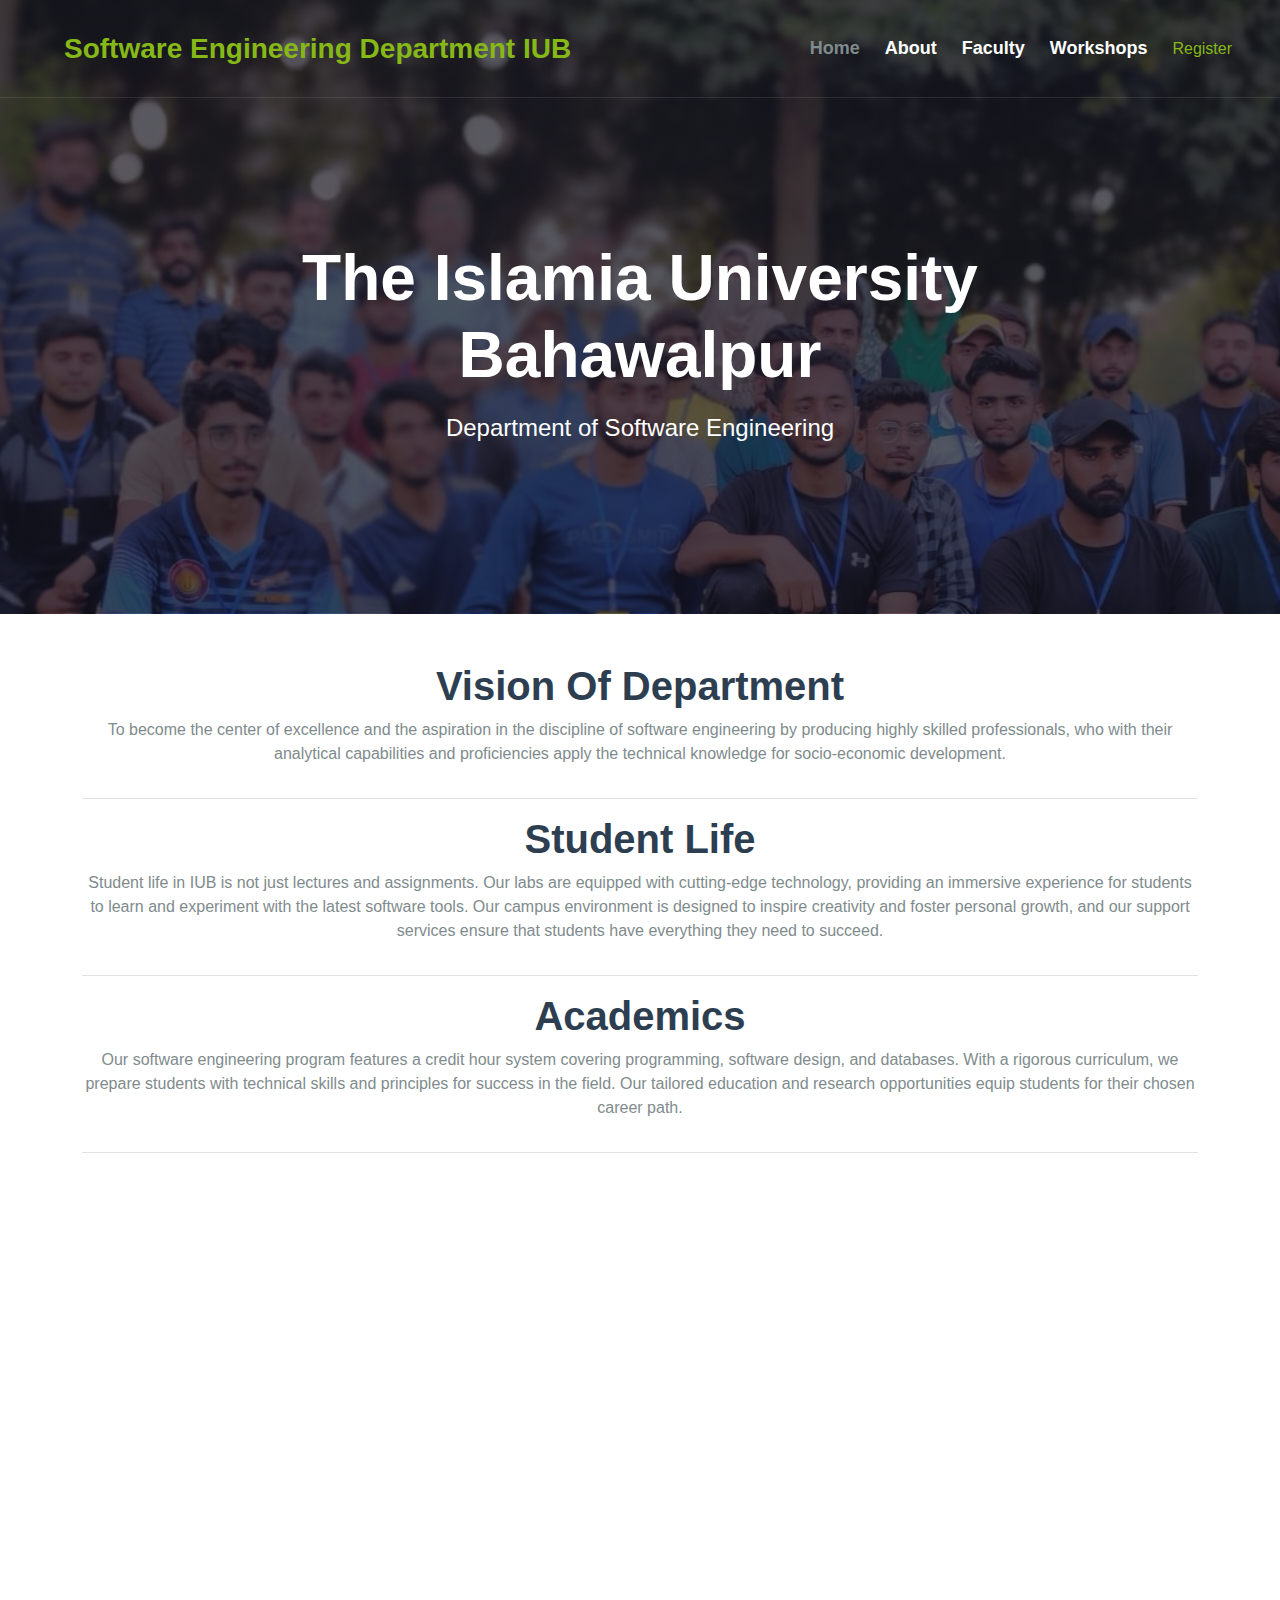
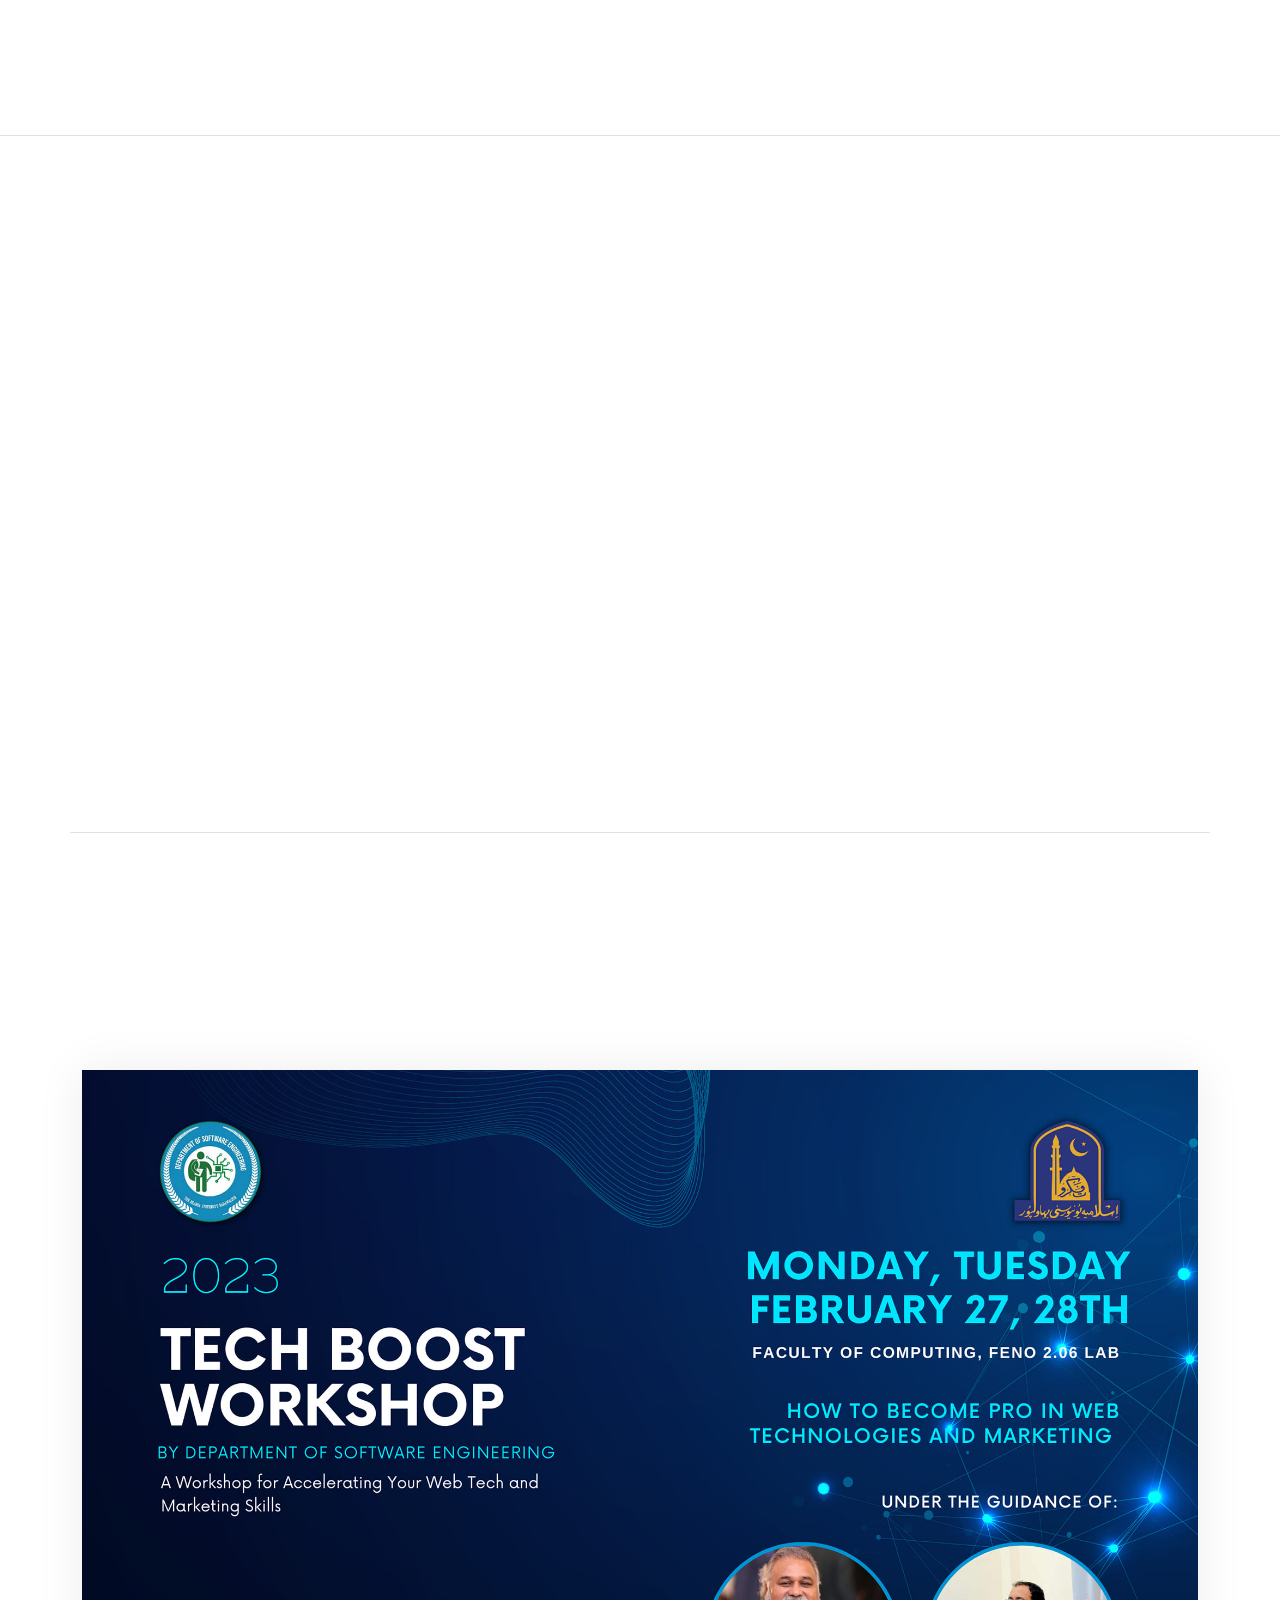
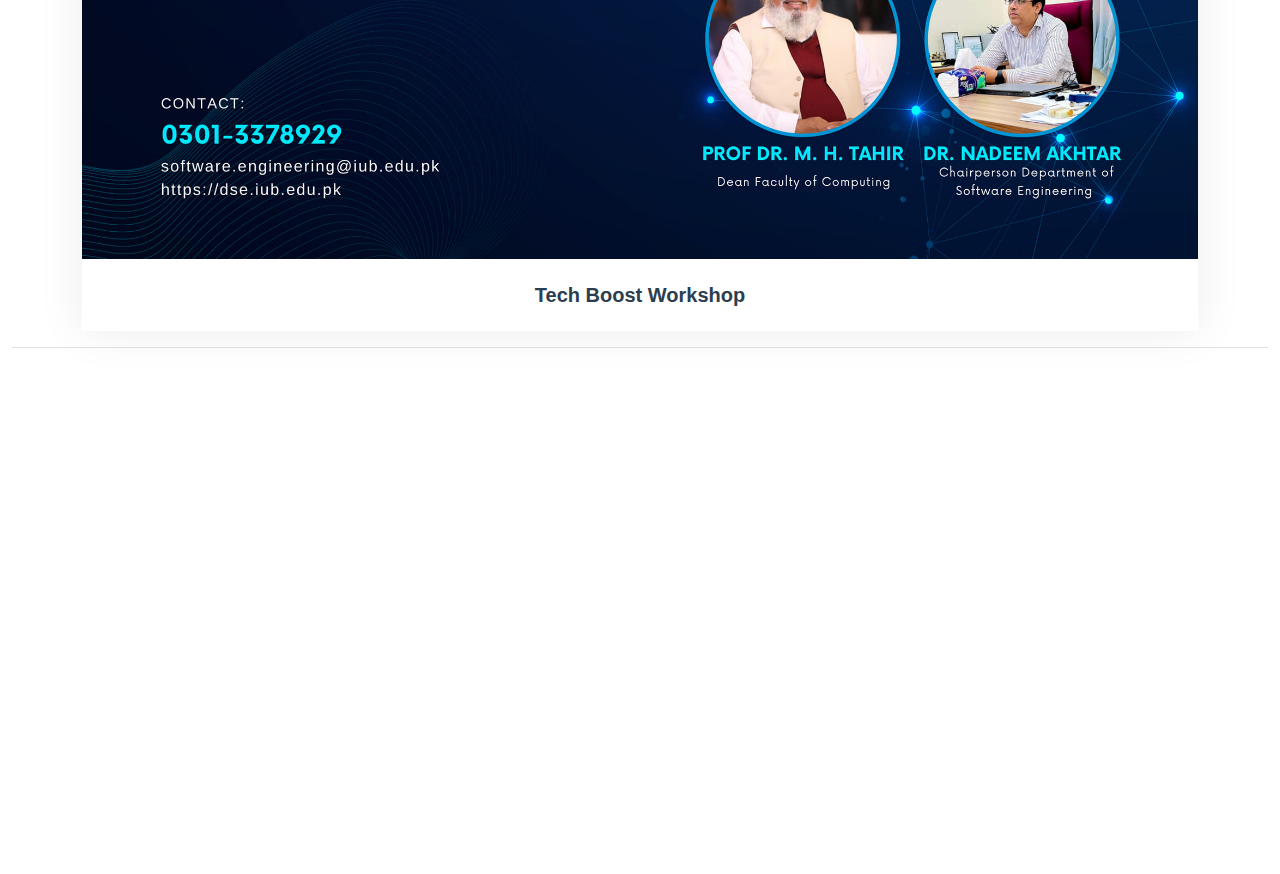
==== index.html @ a4edbe6d "updated code" ====
<!DOCTYPE html>
<html lang="en">

<head>
    <meta charset="utf-8">
    <title>Department of software Engineering</title>
    <meta content="width=device-width, initial-scale=1.0" name="viewport">
    <meta content="" name="keywords">
    <meta content="" name="description">
    <!-- Icon Font Stylesheet -->
    <link href="https://cdnjs.cloudflare.com/ajax/libs/font-awesome/5.10.0/css/all.min.css" rel="stylesheet">
    <link href="https://cdn.jsdelivr.net/npm/bootstrap-icons@1.4.1/font/bootstrap-icons.css" rel="stylesheet">
    <link href="css/bootstrap.min.css" rel="stylesheet">
    <link href="css/style.css" rel="stylesheet">
</head>
<body>
    <!-- Navbar & Hero Start -->
    <div class="container-fluid position-relative p-0">
        <nav class="navbar navbar-expand-lg navbar-light px-4 px-lg-5 py-3 py-lg-0">
                <h3 class="text-primary m-0"><i class="me-3"></i>Software Engineering Department <b>IUB</b></h3>
                <!-- <img src="img/logo.png" alt="Logo"> -->
            </a>
            <button class="navbar-toggler" type="button" data-bs-toggle="collapse" data-bs-target="#navbarCollapse">
                <span class="fa fa-bars"></span>
            </button>
            <div class="collapse navbar-collapse" id="navbarCollapse">
                <div class="navbar-nav ms-auto py-0">
                    <a href="index.html" class="nav-item nav-link active">Home</a>
                    <a href="about.html" class="nav-item nav-link">About</a>
                    <a href="Faculty.html" class="nav-item nav-link">Faculty</a>
                    <a href="Workshops.html" class="nav-item nav-link">Workshops</a>
                </div>
                <a href="https://www.iub.edu.pk/" target="_blank">Register</a>
            </div>
        </nav>

        <div class="container-fluid bg-primary py-5 mb-5 hero-header">
            <div class="container py-5">
                <div class="row justify-content-center py-5">
                    <div class="col-lg-10 pt-lg-5 mt-lg-5 text-center">
                        <h2 class="display-3 text-white mb-3 animated slideInDown">The Islamia University Bahawalpur</h2>
                        <p class="fs-4 text-white mb-4 animated slideInDown">Department of Software Engineering</p> 
                    </div>
                </div>
            </div>
        </div>
    </div>
    <!-- Navbar & Hero End -->

      <!-- about section -->
    <div class="about" id="about">
	    <div class="container">
	        <h1 class="text-center">Vision Of Department</h1>
		        <div class="row">
			        <div class="col-lg-12 col-md-12 col-sm-12 desc">
				        <p style="text-align: center;">
				            To become the center of excellence and the aspiration in the discipline of software engineering by producing highly skilled professionals, who with their analytical capabilities and proficiencies apply the technical knowledge for socio-economic development. 
                         </p>
                    </div>
                </div>
            <hr>
        </div>
    </div>

    <div class="about" id="about">
	    <div class="container">
	        <h1 class="text-center">Student Life</h1>
		        <div class="row">
			        <div class="col-lg-12 col-md-12 col-sm-12 desc">
				        <p style="text-align: center;">
				            Student life in IUB is not just lectures and assignments. Our labs are equipped with cutting-edge technology, providing an immersive experience for students to learn and experiment with the latest software tools. Our campus environment is designed to inspire creativity and foster personal growth, and our support services ensure that students have everything they need to succeed.
                         </p>
                    </div>
                </div>
            <hr>
        </div>
    </div>

    <div class="about" id="about">
	    <div class="container">
	        <h1 class="text-center">Academics</h1>
		        <div class="row">
			        <div class="col-lg-12 col-md-12 col-sm-12 desc">
				        <p style="text-align: center;">
				            Our software engineering program features a credit hour system covering programming, software design, and databases. With a rigorous curriculum, we prepare students with technical skills and principles for success in the field. Our tailored education and research opportunities equip students for their chosen career path. 
                         </p>
                    </div>
                </div>
            <hr>
        </div>
    </div>

        <!-- About Start -->
        <div class="container-xxl py-5">
            <div class="container">
                <div class="row g-5">
                    <div class="col-lg-6 wow fadeInUp" data-wow-delay="0.1s" style="min-height: 400px;">
                        <div class="position-relative h-100">
                            <img class="img-fluid position-absolute w-100 h-100" src="/assets/iub_logo.png" alt="Iub logo" style="object-fit: cover;">
                        </div>
                    </div>
                    <div class="col-lg-6 wow fadeInUp" data-wow-delay="0.3s">
                        <h6 class="section-title bg-white text-start text-primary pe-3">About Us</h6>
                        <h1 class="mb-4">Welcome to <span class="text-primary">Islamia University Bahawalpur</span></h1>
                        <h3>Department of Software Engineering</h3>
                        <p class="mb-4">Welcome to our software engineering department, where we prepare students to navigate the ever-changing world of software development. With our BS and MS programs, cutting-edge curriculum, and world-class faculty, we equip our students with the technical skills and principles necessary to succeed. From programming fundamentals to software design and databases, we've got you covered. Our department provides students with the resources they need to pursue their passions and achieve their career goals, whether that's developing software for the latest technology or researching innovative solutions to complex problems. So come join us and discover what it means to be a software engineer!</p>
                    </div>
                </div>
            </div>
        </div>
        <hr>
     <!-- About End -->

    <!-- Team Start -->
    <div class="container-xxl py-5">
        <div class="container">
                     <div class="text-center wow fadeInUp" data-wow-delay="0.1s">
                <h6 class="section-title bg-white text-center text-primary px-3">Teachers</h6>
                <h1 class="mb-5">Meet Our Teachers</h1>
            </div>
            <div class="row g-4">
                 <div class="col-lg-3 col-md-6 wow fadeInUp" data-wow-delay="0.1s">
                    <div class="team-item">
                        <div class="overflow-hidden">
                            <img class="img-fluid" src="/assets/Sir Talal.jpeg" alt="Sir Talal" height="500" width="230"> </div>
                                <div class="text-center p-4">
                            <h5 class="mb-0">Mr. Muhammad Talal</h5>  
                        </div>
                    </div>
                </div>

                <div class="col-lg-3 col-md-6 wow fadeInUp" data-wow-delay="0.1s">
                    <div class="team-item">
                        <div class="overflow-hidden">
                            <img class="img-fluid" src="/assets/Sir Delair.jpeg" alt="Sir Delair"> </div>
                                 <div class="text-center p-4">
                            <h5 class="mb-0">Mr. Dilar Ali Awan</h5>
                        </div>
                    </div>
                </div>

                <div class="col-lg-3 col-md-6 wow fadeInUp" data-wow-delay="0.3s">
                    <div class="team-item">
                        <div class="overflow-hidden">
                            <img class="img-fluid" src="/assets/Sir Kazmi.jpeg" alt="Sir Kazmi"></div>
                        <div class="text-center p-4">
                            <h5 class="mb-0">Mr Rafaqat Kazmi</h5>
                        </div>
                    </div>
                </div>

                <div class="col-lg-3 col-md-6 wow fadeInUp" data-wow-delay="0.5s">
                    <div class="team-item">
                        <div class="overflow-hidden">
                            <img class="img-fluid" src="/assets/Sir Nadir.jpeg" alt="Sir Nadir">
                        </div>
                        <div class="text-center p-4">
                            <h5 class="mb-0">Mr Nadir ALi</h5>
                        </div>
                    </div>
                </div>
                <hr>
            </div>
        </div>
    </div>
    <!-- Team End -->

  

    <!-- Workshop Start -->
    <div class="container-xxl py-5">
        <div class="container">
            
            <div class="text-center wow fadeInUp" data-wow-delay="0.1s">
                <h6 class="section-title bg-white text-center text-primary px-3">Workshops</h6>
                <h1 class="mb-5">Our Workshops</h1>
            </div>
                <div class="team-item">
                        <div class="overflow-hidden">
                            <img class="img-fluid" src="/assets/techbost.jpg" alt="Workshop image">
                        </div>
                    
                        <div class="text-center p-4">
                            <h5 class="mb-0">Tech Boost Workshop</h5>
                        </div>
                    </div>
                </div>
                <hr>
        <!-- Workshops End -->
            
    <!-- Footer Start -->
    <div class="container-fluid bg-dark text-light footer pt-5 mt-5 wow fadeIn" data-wow-delay="0.1s">
        <div class="container py-5">
            <div class="row g-5">
                <div class="col-lg-3 col-md-6">
                    <h4 class="text-white mb-3">Department of Software Engineering</h4>
                    <a href="index.html" class="nav-item nav-link active">Home</a>
                    <a href="about.html" class="nav-item nav-link">About</a>
                    <a href="Faculty.html" class="nav-item nav-link">Faculty</a>
                    <a href="Workshops.html" class="nav-item nav-link">Workshops</a>
                </div>
                <div class="col-lg-3 col-md-6">
                    <h4 class="text-white mb-3">Contact</h4>
                    <p class="mb-2"><i class="fa fa-map-marker-alt me-3"></i>The Islamia University Bahawalpur</p>
                    <p class="mb-2"><i class="fa fa-phone-alt me-3"></i>+92 - 62 - 9250235</p>
                    <p class="mb-2"><i class="fa fa-envelope me-3"></i>info@iub.edu.pk</p>
                    <div class="d-flex pt-2">
                        <a class="btn btn-outline-light btn-social" href="https://www.iub.edu.pk/" target="_blank"><i class="fab fa-twitter"></i></a>
                        <a class="btn btn-outline-light btn-social" href="https://www.iub.edu.pk/" target="_blank"><i class="fab fa-facebook-f"></i></a>
                        <a class="btn btn-outline-light btn-social" href="https://www.iub.edu.pk/" target="_blank"><i class="fab fa-youtube"></i></a>
                        <a class="btn btn-outline-light btn-social" href="https://www.iub.edu.pk/" target="_blank"><i class="fab fa-linkedin-in"></i></a>
                    </div>
                </div>
            </div>
        </div>
            <div class="container">
                <div class="row">
                    <div class="p">© 2023 The Islamia University of Bahawalpur iub.edu.pk.</div> 
                </div>
            </div>
        </div>
    </div>
    <!-- Footer End -->

    <!-- JavaScript Libraries -->
    <script src="https://code.jquery.com/jquery-3.4.1.min.js"></script>
    <script src="https://cdn.jsdelivr.net/npm/bootstrap@5.0.0/dist/js/bootstrap.bundle.min.js"></script>
    <script src="lib/wow/wow.min.js"></script>
    <script src="lib/easing/easing.min.js"></script>
    <script src="lib/waypoints/waypoints.min.js"></script>
    <script src="lib/owlcarousel/owl.carousel.min.js"></script>
    <script src="lib/tempusdominus/js/moment.min.js"></script>
    <script src="lib/tempusdominus/js/moment-timezone.min.js"></script>
    <script src="lib/tempusdominus/js/tempusdominus-bootstrap-4.min.js"></script>

    <!-- Template Javascript -->
    <script src="js/main.js"></script>
</body>

</html>
---- css/style.css ----
/*** Navbar ***/
.navbar-light .navbar-nav .nav-link {
    font-family: 'Nunito', sans-serif;
    position: relative;
    margin-right: 25px;
    padding: 35px 0;
    color: #FFFFFF !important;
    font-size: 18px;
    font-weight: 600;
    outline: none;   
}

.sticky-top.navbar-light .navbar-nav .nav-link {
    padding: 20px 0;
    color: var(--dark) !important;
}

.navbar-light .navbar-nav .nav-link:hover,
.navbar-light .navbar-nav .nav-link.active {
    color: var(--primary) !important;
}

.navbar-light .navbar-brand img {
    max-height: 60px;
    transition: .5s;
}

.sticky-top.navbar-light .navbar-brand img {
    max-height: 45px;
}

@media (max-width: 991.98px) {
    .sticky-top.navbar-light {
        position: relative;
        background: #FFFFFF;
    }

    .navbar-light .navbar-collapse {
        margin-top: 15px;
        border-top: 1px solid #DDDDDD;
    }

    .navbar-light .navbar-nav .nav-link,
    .sticky-top.navbar-light .navbar-nav .nav-link {
        padding: 10px 0;
        margin-left: 0;
        color: var(--dark) !important;
    }

    .navbar-light .navbar-brand img {
        max-height: 45px;
    }
}

@media (min-width: 992px) {
    .navbar-light {
        position: absolute;
        width: 100%;
        top: 0;
        left: 0;
        border-bottom: 1px solid rgba(256, 256, 256, .1);
        z-index: 999;
    }
    
    .sticky-top.navbar-light {
        position: fixed;
        background: #FFFFFF;
    }

    .navbar-light .navbar-nav .nav-link::before {
        position: absolute;
        content: "";
        width: 0;
        height: 2px;
        bottom: -1px;
        left: 50%;
        background: var(--primary);
        transition: .5s;
    }

    .navbar-light .navbar-nav .nav-link:hover::before,
    .navbar-light .navbar-nav .nav-link.active::before {
        width: calc(100% - 2px);
        left: 1px;
    }

    .navbar-light .navbar-nav .nav-link.nav-contact::before {
        display: none;
    }
}
/*** Hero Header ***/
.hero-header {
    background: linear-gradient(rgba(20, 20, 31, .7), rgba(20, 20, 31, .7)), url(../assets/image_2.jpg);
    background-position: center center;
    background-repeat: no-repeat;
    background-size: cover;
}

.breadcrumb-item + .breadcrumb-item::before {
    color: rgba(255, 255, 255, .5);
}

/*** Section Title ***/
.section-title {
    position: relative;
    display: inline-block;
    text-transform: uppercase;
}

.section-title::before {
    position: absolute;
    content: "";
    width: calc(100% + 80px);
    height: 2px;
    top: 4px;
    left: -40px;
    background: var(--primary);
    z-index: -1;
}

.section-title::after {
    position: absolute;
    content: "";
    width: calc(100% + 120px);
    height: 2px;
    bottom: 5px;
    left: -60px;
    background: var(--primary);
    z-index: -1;
}

.section-title.text-start::before {
    width: calc(100% + 40px);
    left: 0;
}

.section-title.text-start::after {
    width: calc(100% + 60px);
    left: 0;
}

/*** Team ***/
.team-item {
    box-shadow: 0 0 45px rgba(0, 0, 0, .08);
}

.team-item img {
    transition: .5s;
}

.team-item:hover img {
    transform: scale(1.1);
}

.team-item .btn {
    background: #FFFFFF;
    color: var(--primary);
    border-radius: 20px;
    border-bottom: 1px solid var(--primary);
}
.team-item .btn:hover {
    background: var(--primary);
    color: #FFFFFF;
}

/*** Footer ***/
.footer .btn.btn-social {
    margin-right: 5px;
    width: 35px;
    height: 35px;
    display: flex;
    align-items: center;
    justify-content: center;
    color: var(--light);
    font-weight: normal;
    border: 1px solid #FFFFFF;
    border-radius: 35px;   
}

.footer .btn.btn-link {
    display: block;
    margin-bottom: 5px;
    padding: 0;
    text-align: left;
    color: #FFFFFF;
    font-size: 15px;
    font-weight: normal;
    text-transform: capitalize;
    transition: .3s;
}
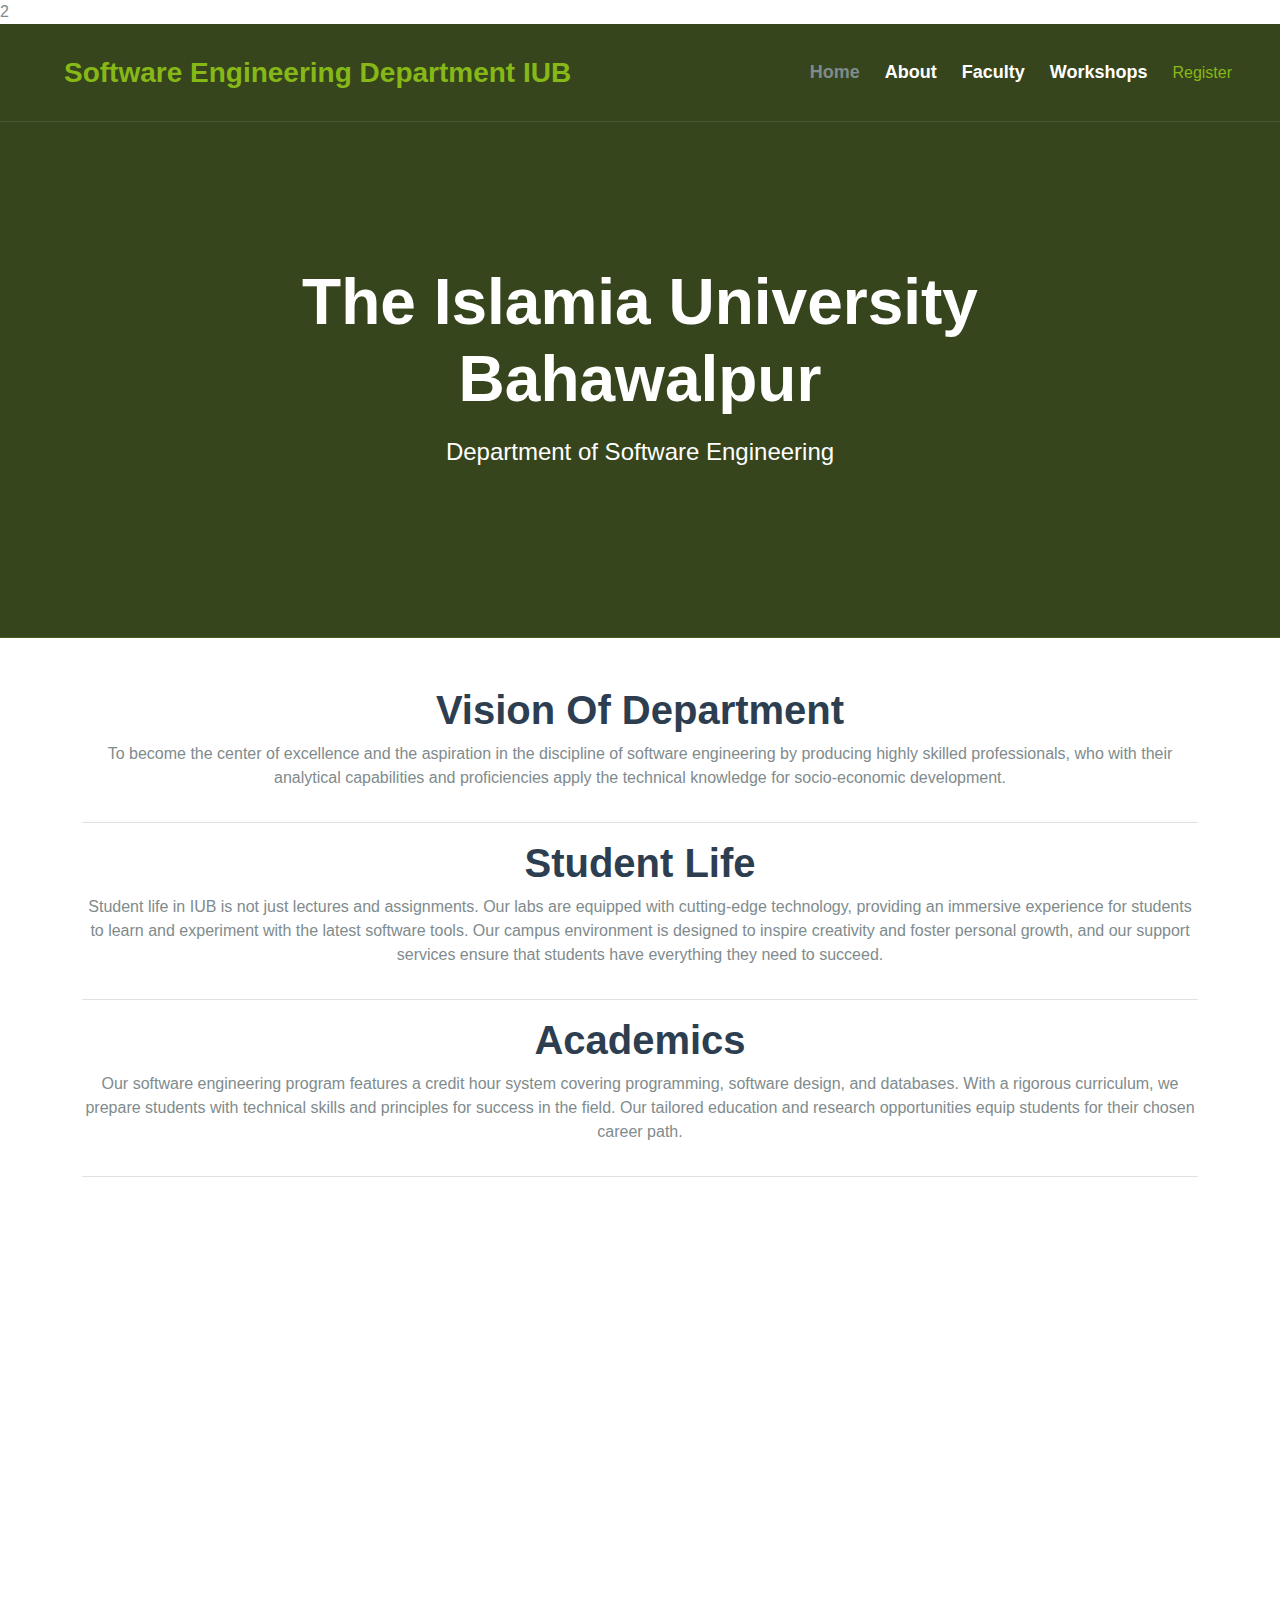
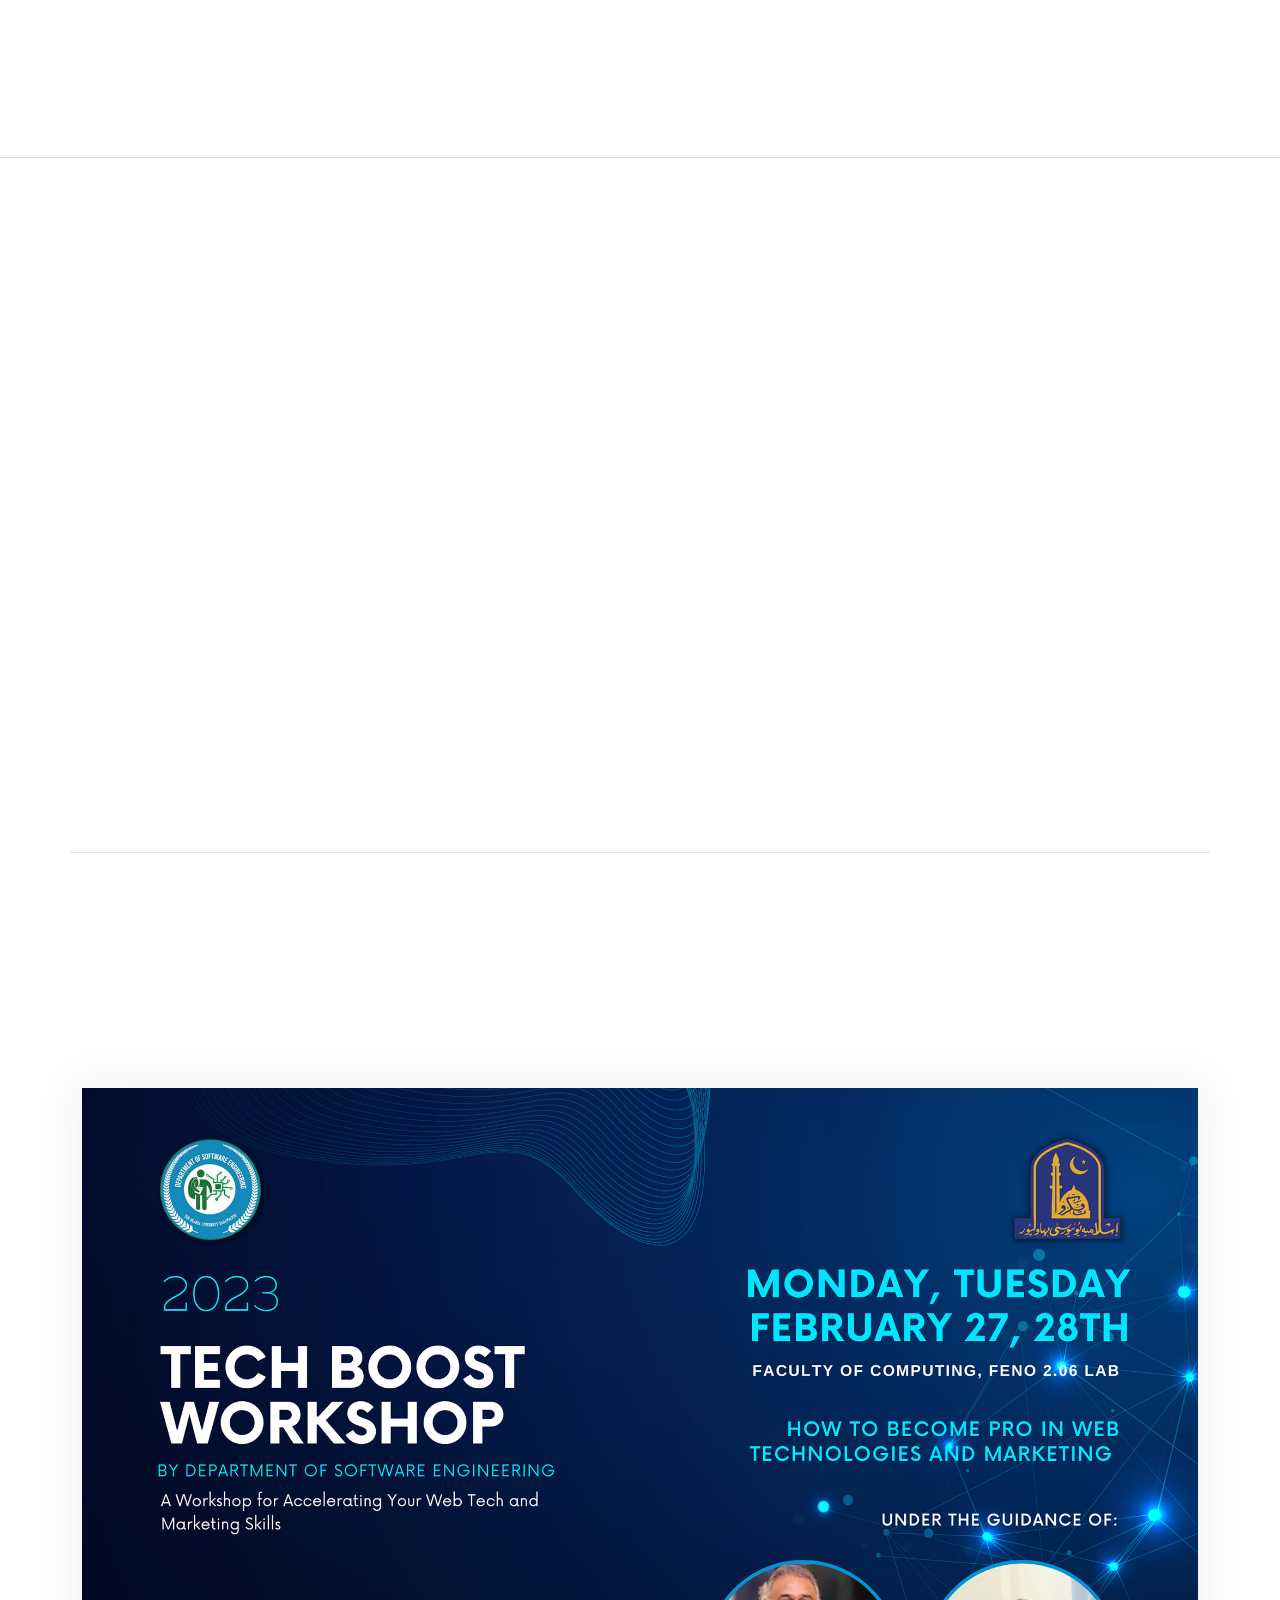
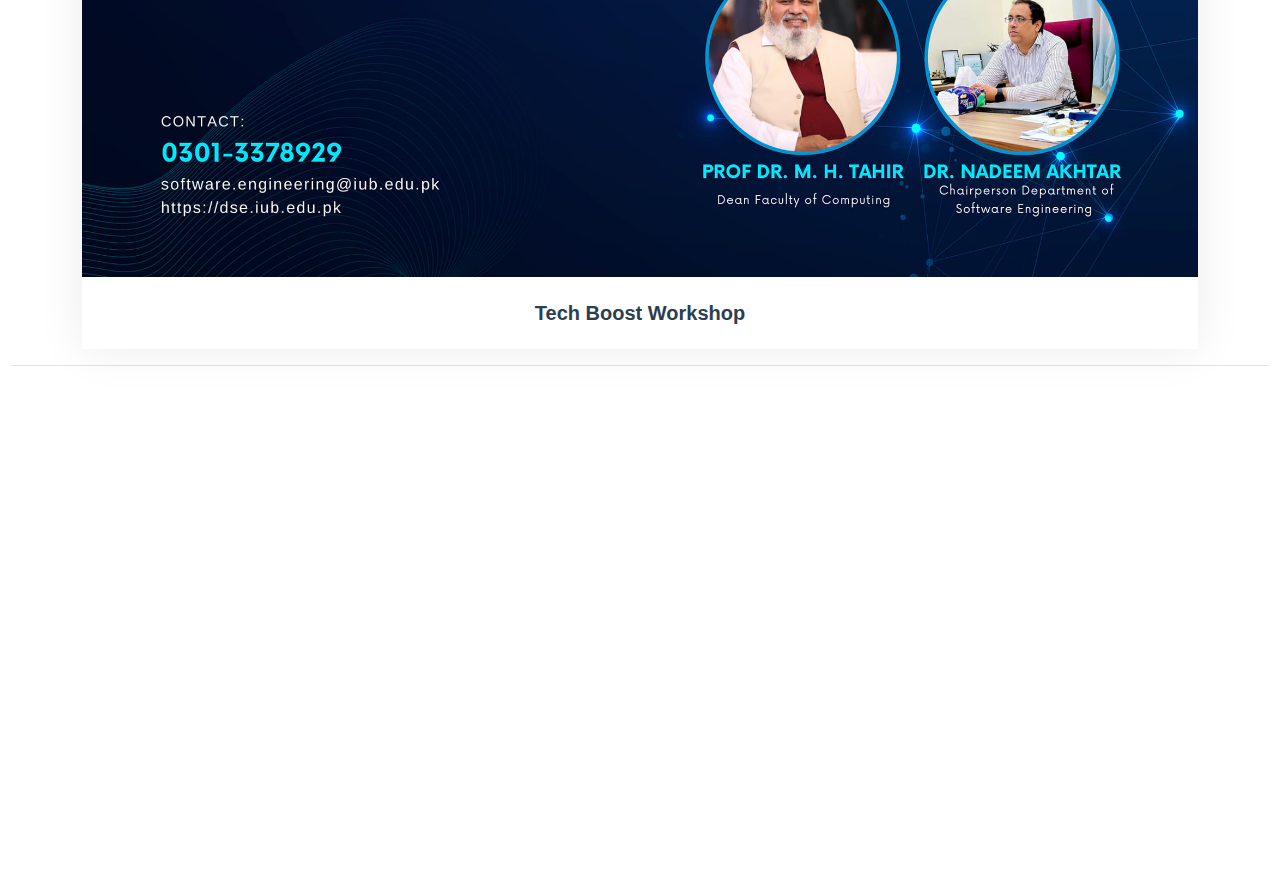
==== commit 4d255faf: "image set" ====
--- a/index.html
+++ b/index.html
@@ -1,4 +1,4 @@
-<!DOCTYPE html>
+2<!DOCTYPE html>
 <html lang="en">
 
 <head>
@@ -96,7 +96,7 @@
                 <div class="row g-5">
                     <div class="col-lg-6 wow fadeInUp" data-wow-delay="0.1s" style="min-height: 400px;">
                         <div class="position-relative h-100">
-                            <img class="img-fluid position-absolute w-100 h-100" src="/assets/iub_logo.png" alt="Iub logo" style="object-fit: cover;">
+                            <img class="img-fluid position-absolute w-100 h-100" src="./assets/iub_logo.png" alt="Iub logo" style="object-fit: cover;">
                         </div>
                     </div>
                     <div class="col-lg-6 wow fadeInUp" data-wow-delay="0.3s">
@@ -122,7 +122,7 @@
                  <div class="col-lg-3 col-md-6 wow fadeInUp" data-wow-delay="0.1s">
                     <div class="team-item">
                         <div class="overflow-hidden">
-                            <img class="img-fluid" src="/assets/Sir Talal.jpeg" alt="Sir Talal" height="500" width="230"> </div>
+                            <img class="img-fluid" src="./assets/Sir Talal.jpeg" alt="Sir Talal" height="500" width="230"> </div>
                                 <div class="text-center p-4">
                             <h5 class="mb-0">Mr. Muhammad Talal</h5>  
                         </div>
@@ -132,7 +132,7 @@
                 <div class="col-lg-3 col-md-6 wow fadeInUp" data-wow-delay="0.1s">
                     <div class="team-item">
                         <div class="overflow-hidden">
-                            <img class="img-fluid" src="/assets/Sir Delair.jpeg" alt="Sir Delair"> </div>
+                            <img class="img-fluid" src="./assets/Sir Delair.jpeg" alt="Sir Delair"> </div>
                                  <div class="text-center p-4">
                             <h5 class="mb-0">Mr. Dilar Ali Awan</h5>
                         </div>
@@ -142,7 +142,7 @@
                 <div class="col-lg-3 col-md-6 wow fadeInUp" data-wow-delay="0.3s">
                     <div class="team-item">
                         <div class="overflow-hidden">
-                            <img class="img-fluid" src="/assets/Sir Kazmi.jpeg" alt="Sir Kazmi"></div>
+                            <img class="img-fluid" src="./assets/Sir Kazmi.jpeg" alt="Sir Kazmi"></div>
                         <div class="text-center p-4">
                             <h5 class="mb-0">Mr Rafaqat Kazmi</h5>
                         </div>
@@ -152,7 +152,7 @@
                 <div class="col-lg-3 col-md-6 wow fadeInUp" data-wow-delay="0.5s">
                     <div class="team-item">
                         <div class="overflow-hidden">
-                            <img class="img-fluid" src="/assets/Sir Nadir.jpeg" alt="Sir Nadir">
+                            <img class="img-fluid" src="./assets/Sir Nadir.jpeg" alt="Sir Nadir">
                         </div>
                         <div class="text-center p-4">
                             <h5 class="mb-0">Mr Nadir ALi</h5>
@@ -177,7 +177,7 @@
             </div>
                 <div class="team-item">
                         <div class="overflow-hidden">
-                            <img class="img-fluid" src="/assets/techbost.jpg" alt="Workshop image">
+                            <img class="img-fluid" src="./assets/techbost.jpg" alt="Workshop image">
                         </div>
                     
                         <div class="text-center p-4">
--- a/css/style.css
+++ b/css/style.css
@@ -92,7 +92,7 @@
 }
 /*** Hero Header ***/
 .hero-header {
-    background: linear-gradient(rgba(20, 20, 31, .7), rgba(20, 20, 31, .7)), url(../assets/image_2.jpg);
+    background: linear-gradient(rgba(20, 20, 31, .7), rgba(20, 20, 31, .7)), url(.../assets/image_2.jpg);
     background-position: center center;
     background-repeat: no-repeat;
     background-size: cover;
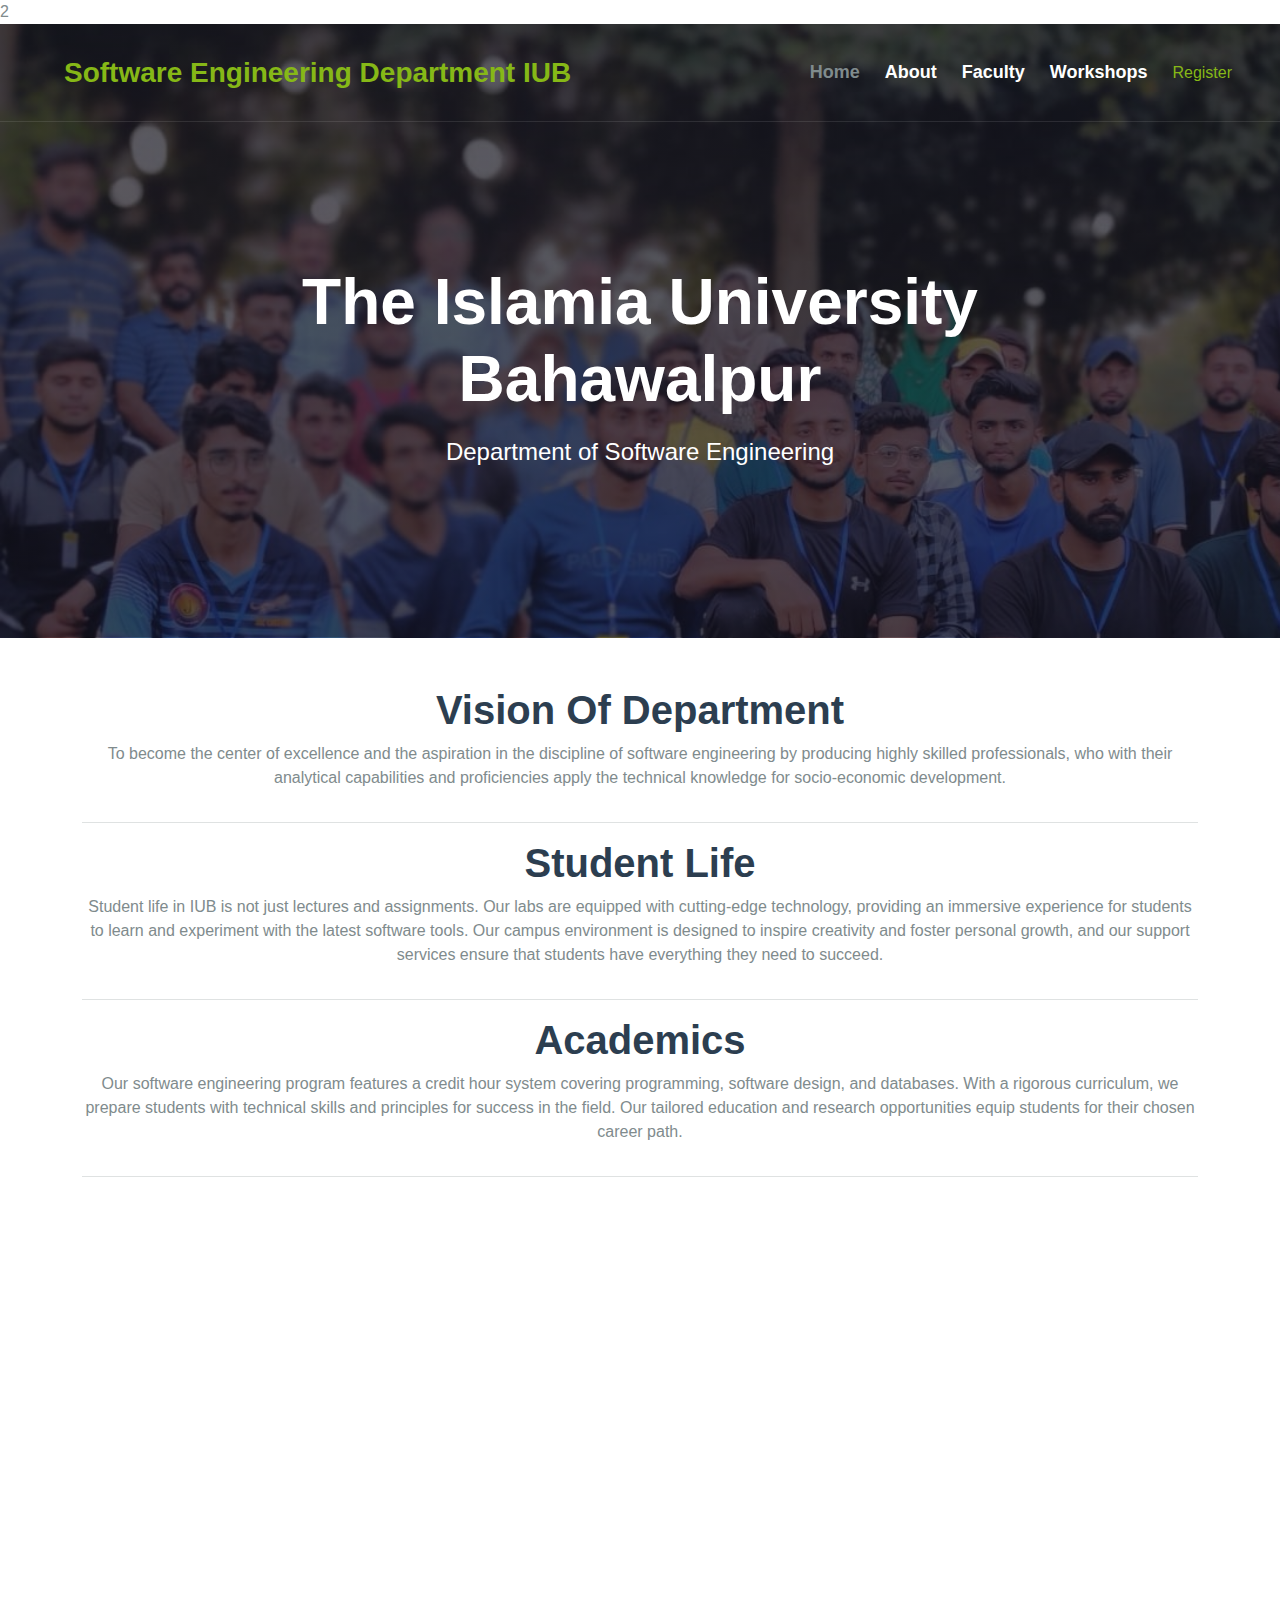
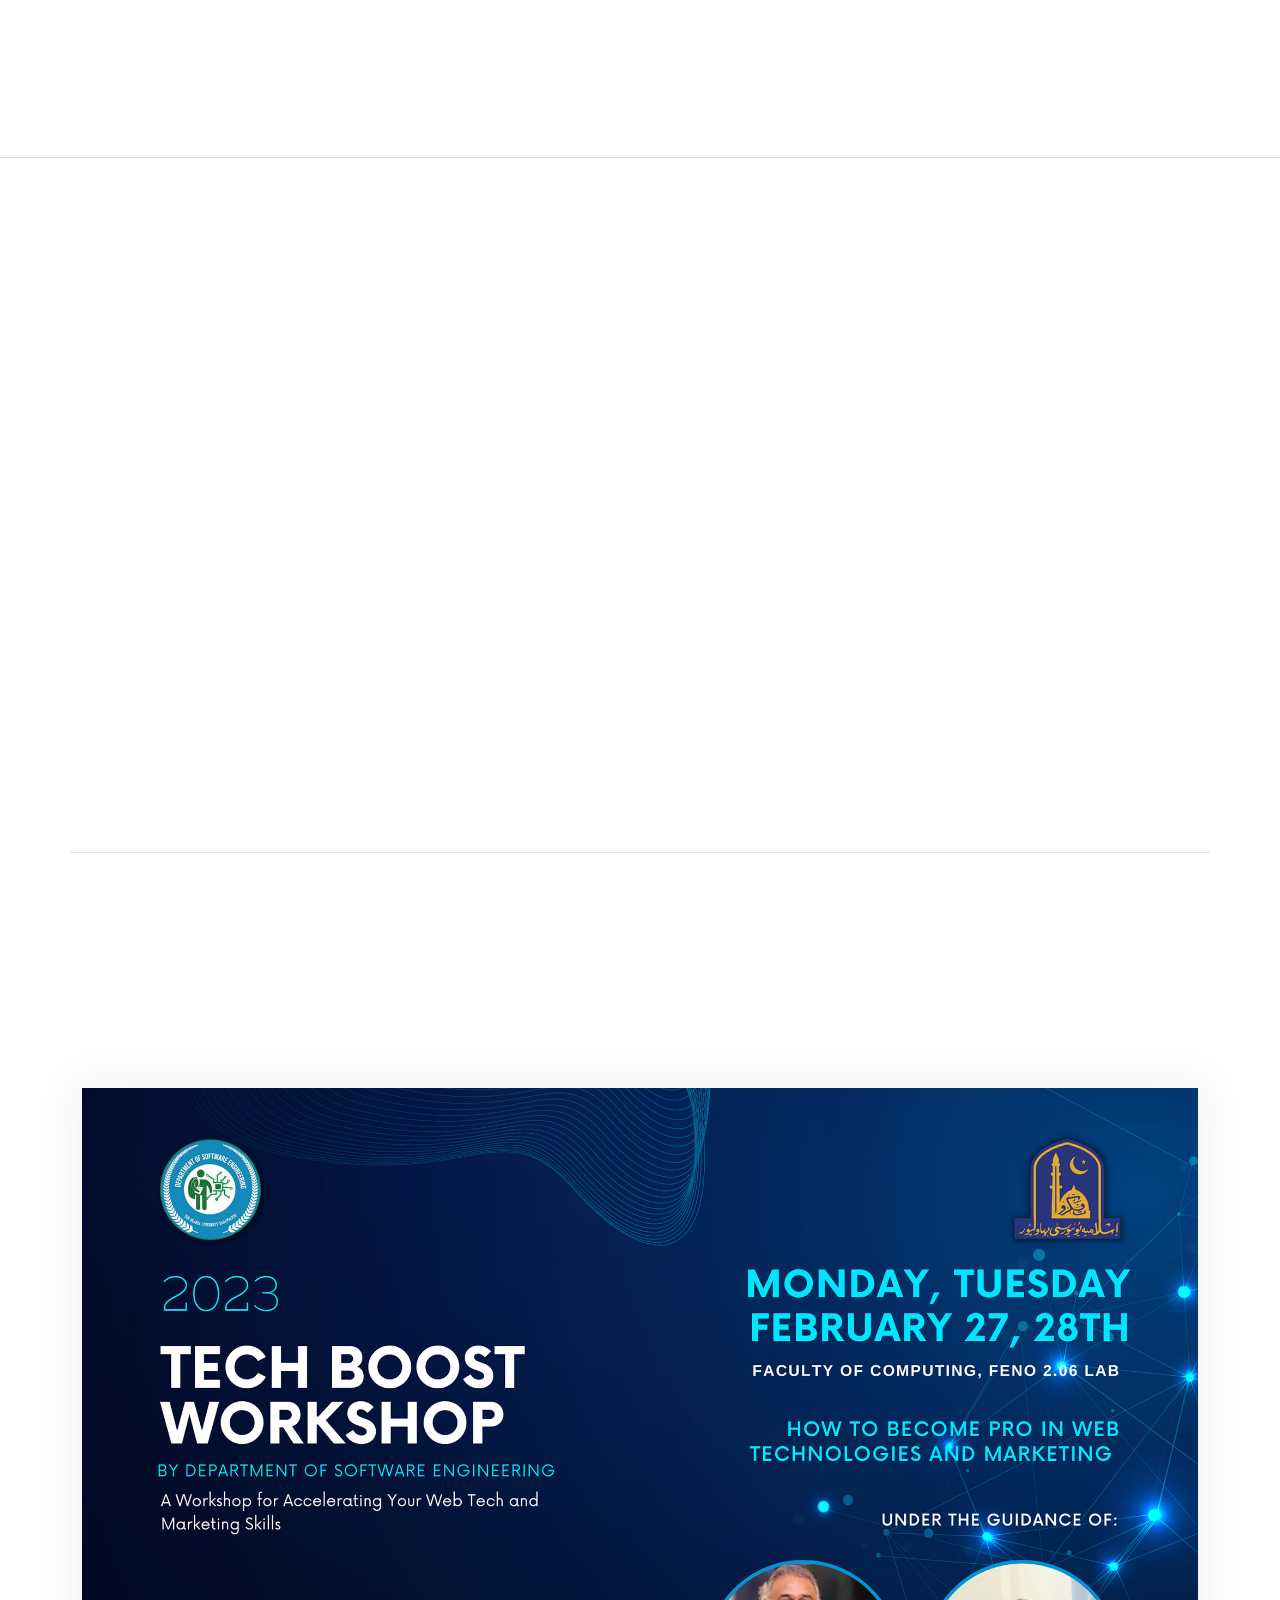
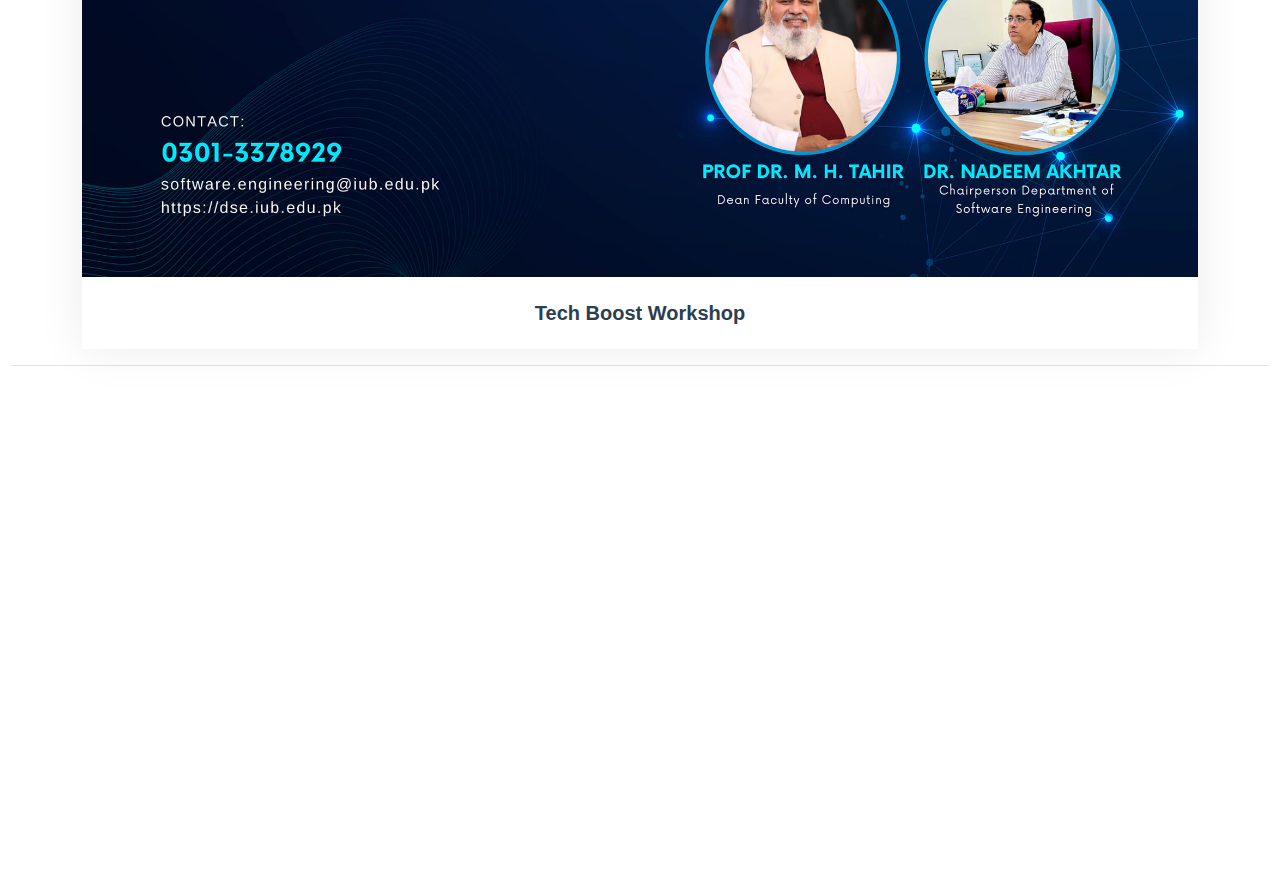
==== commit 4d282043: "updated" ====
--- a/index.html
+++ b/index.html
@@ -25,10 +25,10 @@
             </button>
             <div class="collapse navbar-collapse" id="navbarCollapse">
                 <div class="navbar-nav ms-auto py-0">
-                    <a href="index.html" class="nav-item nav-link active">Home</a>
-                    <a href="about.html" class="nav-item nav-link">About</a>
-                    <a href="Faculty.html" class="nav-item nav-link">Faculty</a>
-                    <a href="Workshops.html" class="nav-item nav-link">Workshops</a>
+                    <a href="./index.html" class="nav-item nav-link active">Home</a>
+                    <a href="./about.html" class="nav-item nav-link">About</a>
+                    <a href="./Faculty.html" class="nav-item nav-link">Faculty</a>
+                    <a href="./Workshops.html" class="nav-item nav-link">Workshops</a>
                 </div>
                 <a href="https://www.iub.edu.pk/" target="_blank">Register</a>
             </div>
@@ -194,10 +194,10 @@
             <div class="row g-5">
                 <div class="col-lg-3 col-md-6">
                     <h4 class="text-white mb-3">Department of Software Engineering</h4>
-                    <a href="index.html" class="nav-item nav-link active">Home</a>
-                    <a href="about.html" class="nav-item nav-link">About</a>
-                    <a href="Faculty.html" class="nav-item nav-link">Faculty</a>
-                    <a href="Workshops.html" class="nav-item nav-link">Workshops</a>
+                    <a href="./index.html" class="nav-item nav-link active">Home</a>
+                    <a href="./about.html" class="nav-item nav-link">About</a>
+                    <a href="./Faculty.html" class="nav-item nav-link">Faculty</a>
+                    <a href="./Workshops.html" class="nav-item nav-link">Workshops</a>
                 </div>
                 <div class="col-lg-3 col-md-6">
                     <h4 class="text-white mb-3">Contact</h4>
@@ -237,4 +237,6 @@
     <script src="js/main.js"></script>
 </body>
 
-</html>+
+</html>
+
--- a/css/style.css
+++ b/css/style.css
@@ -92,7 +92,7 @@
 }
 /*** Hero Header ***/
 .hero-header {
-    background: linear-gradient(rgba(20, 20, 31, .7), rgba(20, 20, 31, .7)), url(.../assets/image_2.jpg);
+    background: linear-gradient(rgba(20, 20, 31, .7), rgba(20, 20, 31, .7)), url(../assets/image_2.jpg);
     background-position: center center;
     background-repeat: no-repeat;
     background-size: cover;
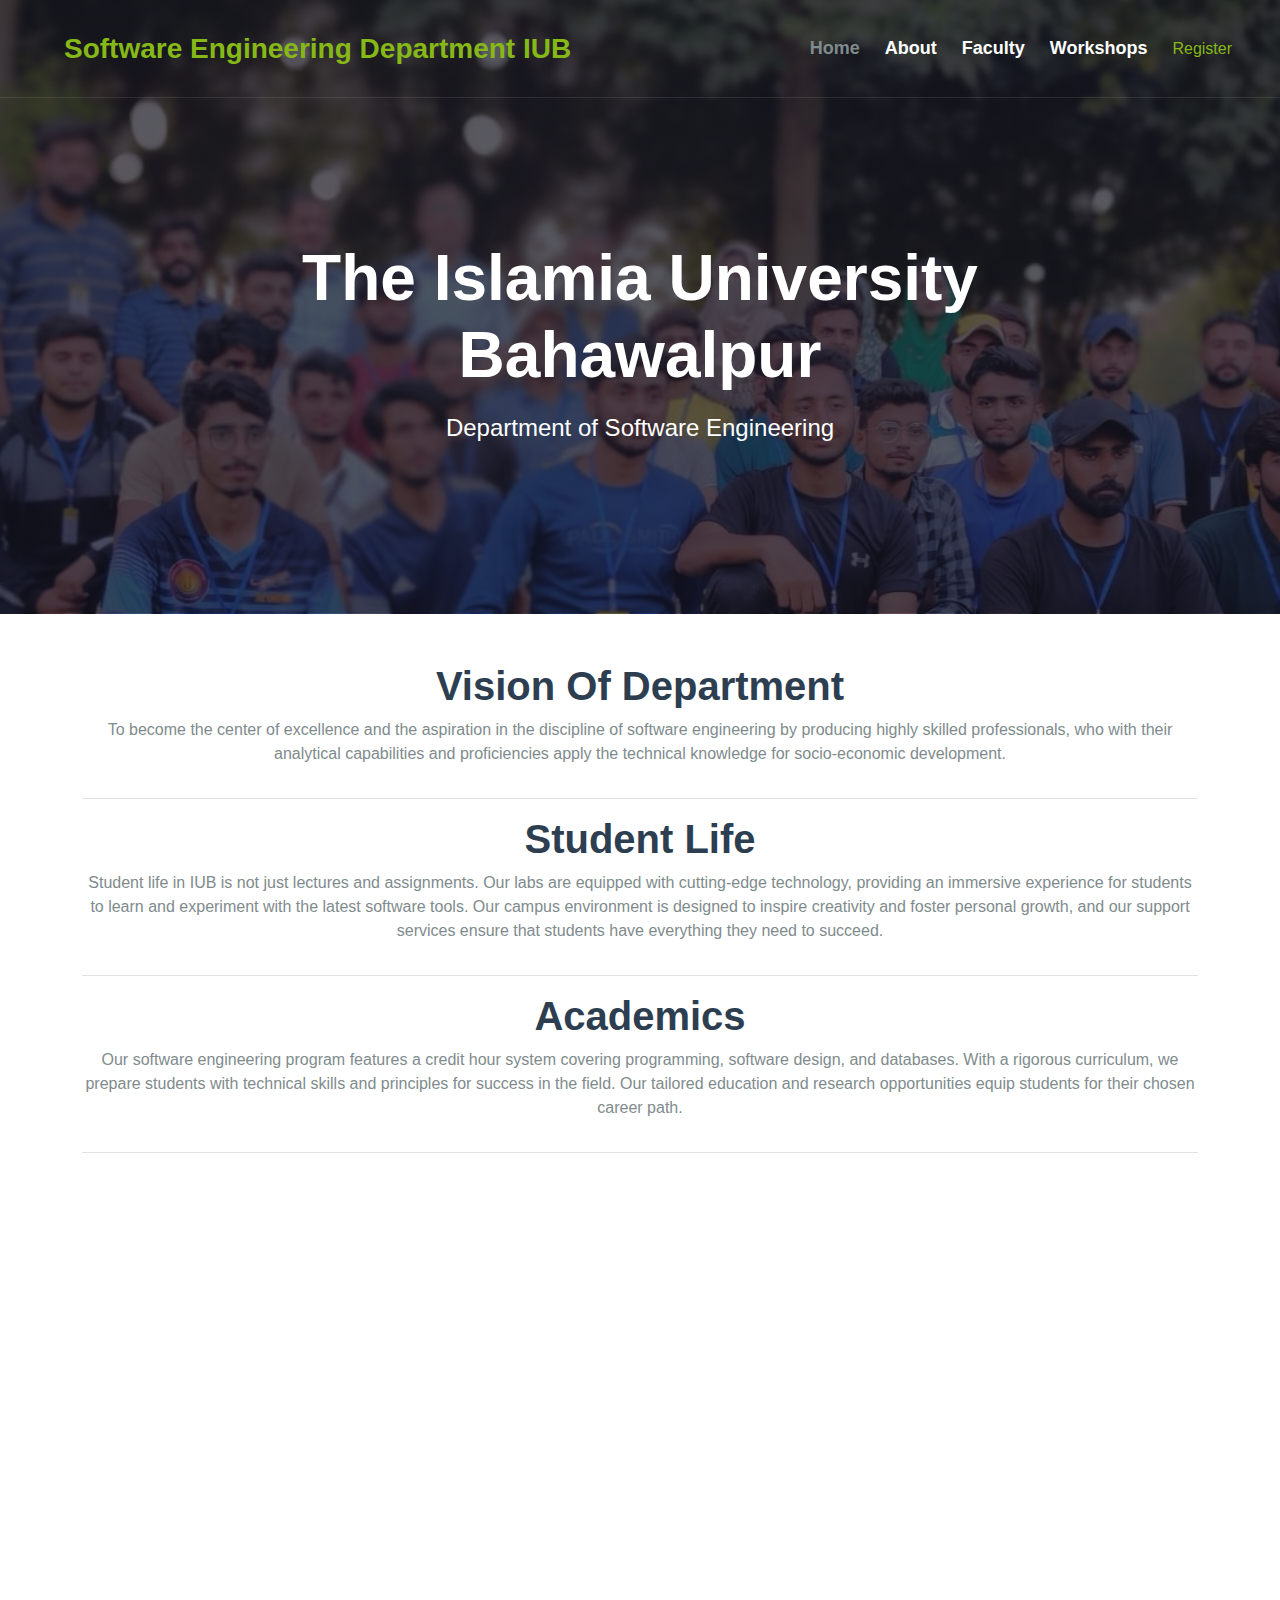
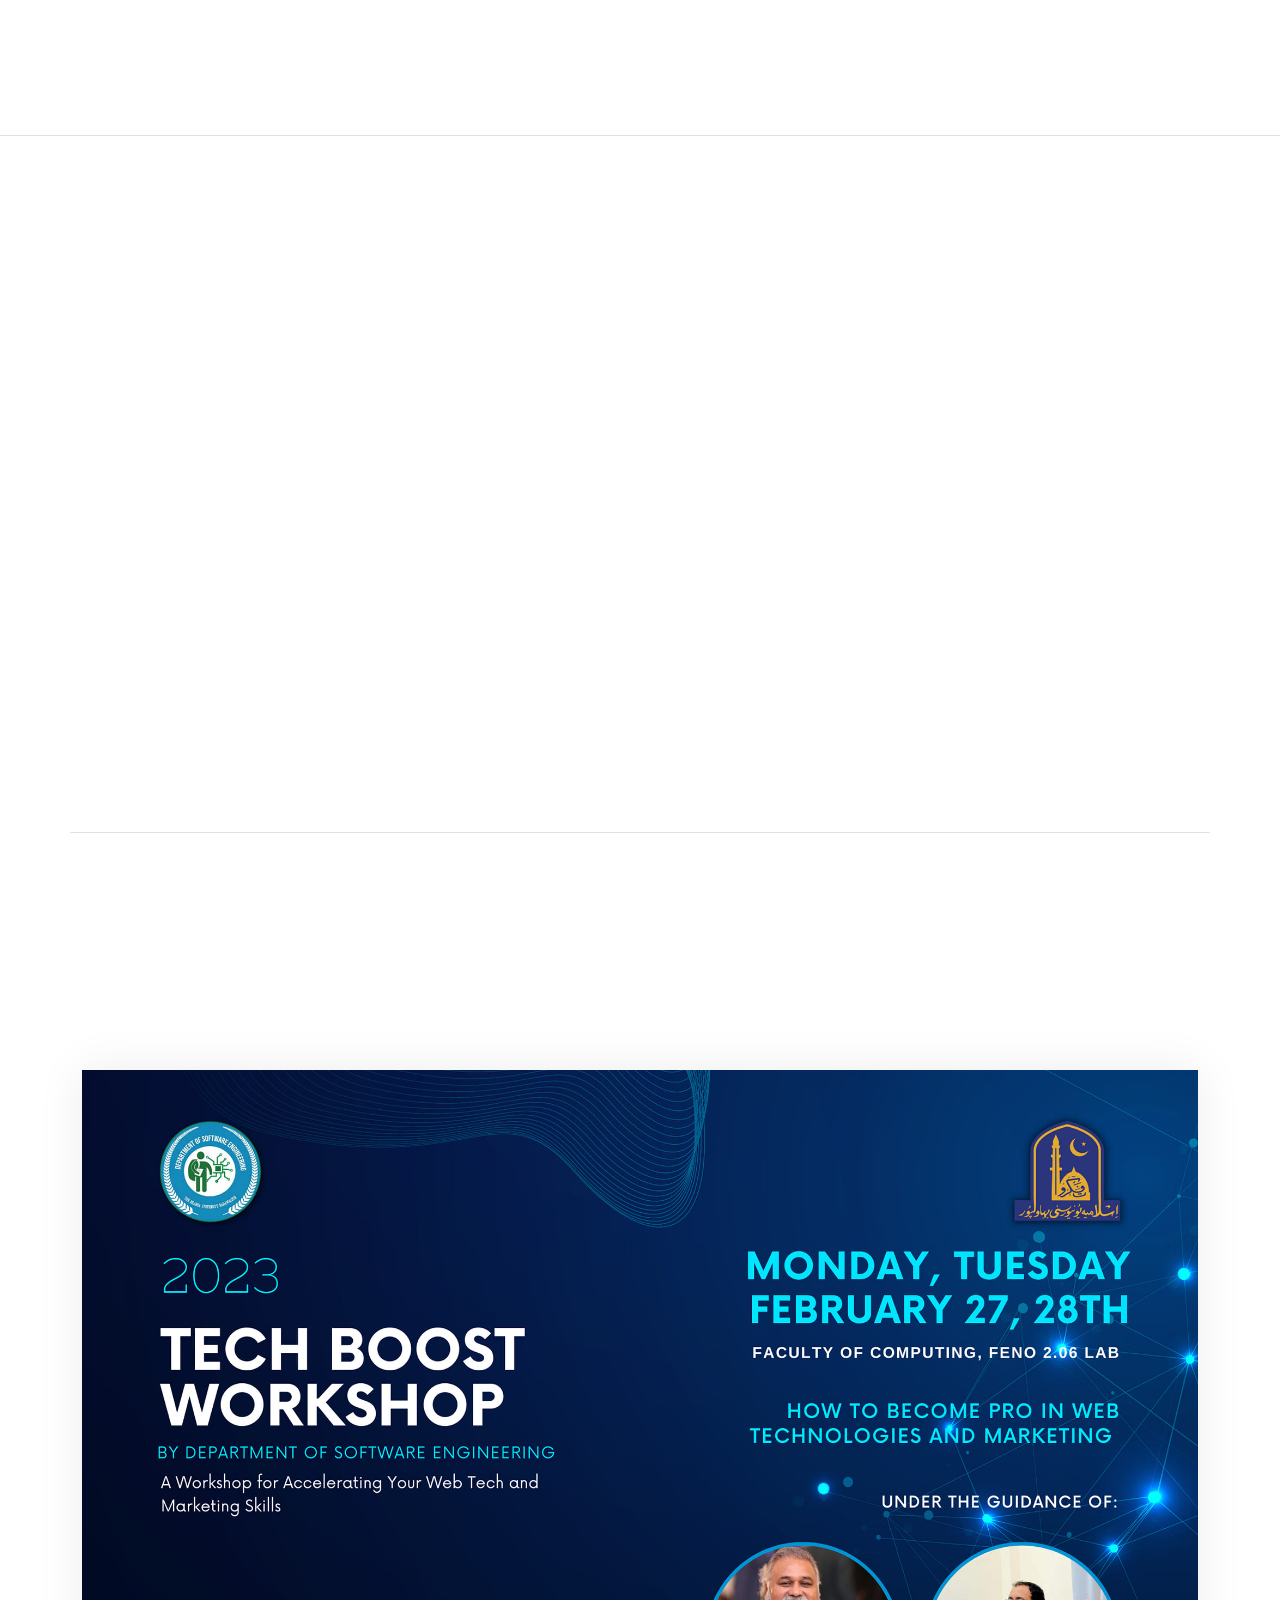
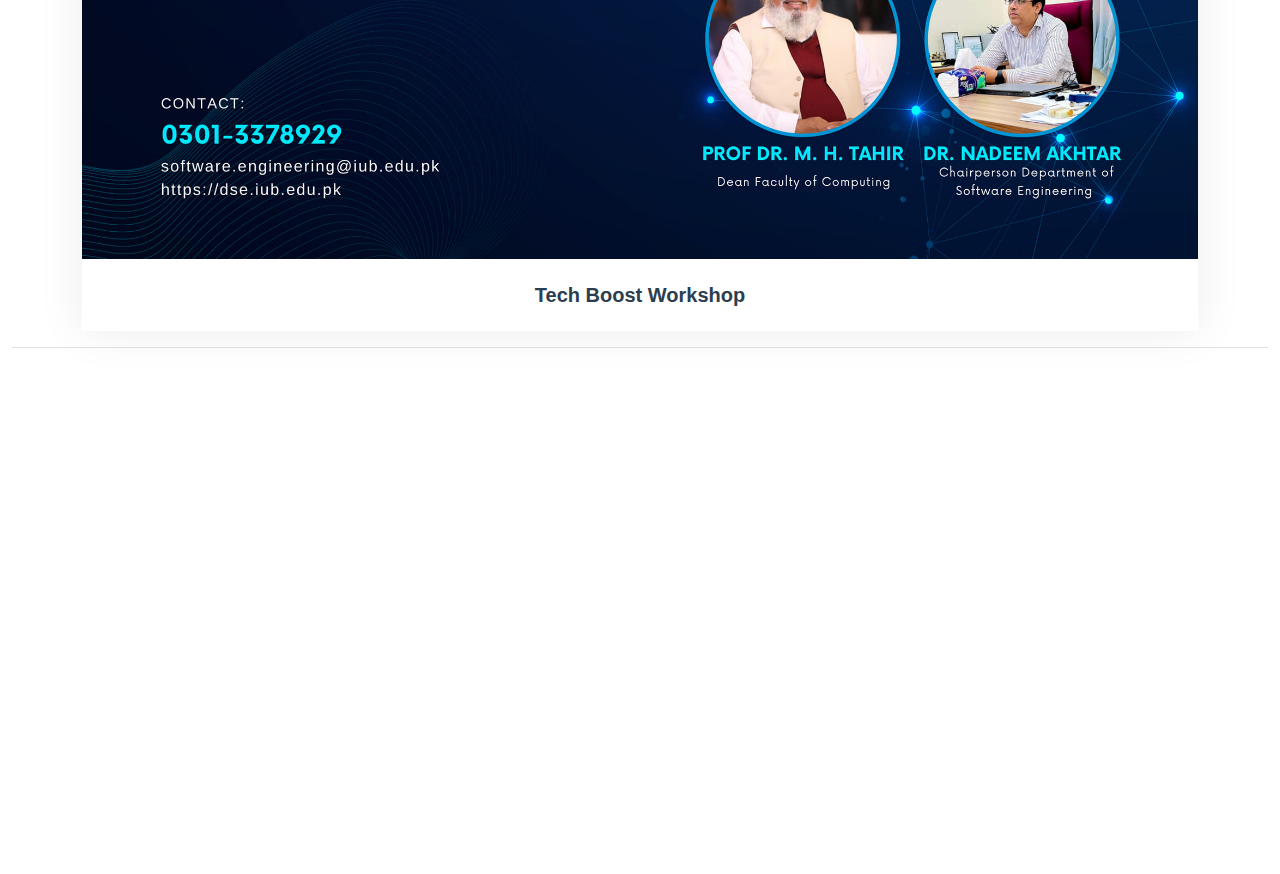
==== commit 66128f24: "Update index.html" ====
--- a/index.html
+++ b/index.html
@@ -1,4 +1,4 @@
-2<!DOCTYPE html>
+<!DOCTYPE html>
 <html lang="en">
 
 <head>
@@ -12,6 +12,7 @@
     <link href="https://cdn.jsdelivr.net/npm/bootstrap-icons@1.4.1/font/bootstrap-icons.css" rel="stylesheet">
     <link href="css/bootstrap.min.css" rel="stylesheet">
     <link href="css/style.css" rel="stylesheet">
+    <link rel="icon" type="image/png" href="./assets/iub_logo.png">
 </head>
 <body>
     <!-- Navbar & Hero Start -->
